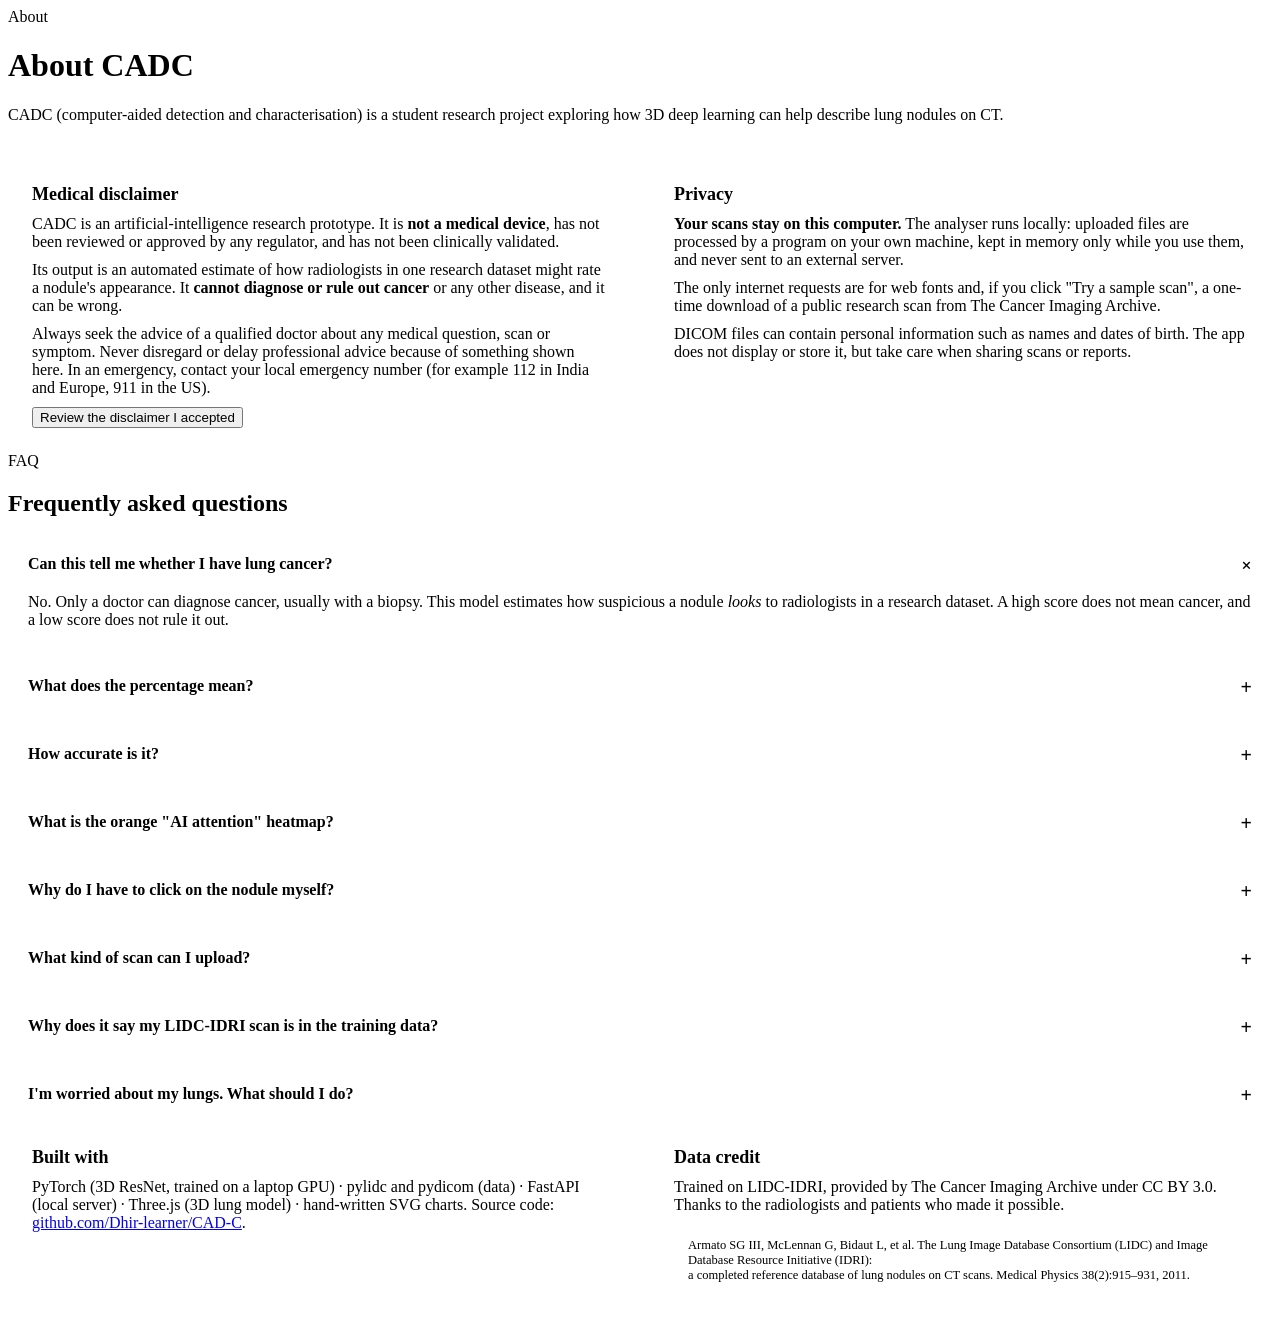
==== app/static/about.html @ 0c0e856c "Redesign web app: five pages, 3D lung model with cancer stages, AI disclaimer, Grad-CAM heatmaps, ch" ====
<!doctype html>
<html lang="en">
<head>
<meta charset="utf-8">
<meta name="viewport" content="width=device-width, initial-scale=1">
<title>About CADC</title>
<meta name="description" content="About the CADC research project: FAQ, privacy, disclaimer and credits.">
<link rel="icon" href="data:image/svg+xml,%3Csvg xmlns='http://www.w3.org/2000/svg' viewBox='0 0 32 32'%3E%3Crect width='32' height='32' rx='8' fill='%234cc2ff'/%3E%3Ccircle cx='16' cy='16' r='6' fill='none' stroke='%23060a12' stroke-width='3'/%3E%3C/svg%3E">
<link rel="preconnect" href="https://fonts.googleapis.com">
<link href="https://fonts.googleapis.com/css2?family=Inter:wght@400;500;600;700;800&family=JetBrains+Mono:wght@500&display=swap" rel="stylesheet">
<link rel="stylesheet" href="/static/css/style.css">
<style>
  .faq { display: grid; gap: 12px; }
  .faq details { border: 1px solid var(--border); border-radius: 14px; background: var(--panel); padding: 0 20px; transition: border-color .2s; }
  .faq details[open] { border-color: var(--border-strong); }
  .faq summary { cursor: pointer; list-style: none; padding: 18px 0; font-weight: 600; display: flex; justify-content: space-between; gap: 16px; }
  .faq summary::-webkit-details-marker { display: none; }
  .faq summary::after { content: "+"; color: var(--accent); font-size: 20px; line-height: 1; transition: transform .2s; }
  .faq details[open] summary::after { transform: rotate(45deg); }
  .faq p { margin: 0 0 18px; color: var(--text-2); }
  .two { display: grid; grid-template-columns: 1fr 1fr; gap: 20px; }
  @media (max-width: 860px) { .two { grid-template-columns: 1fr; } }
  .card.pad { padding: 24px; }
  .card.pad h3 { margin: 0 0 10px; font-size: 18px; }
  .card.pad p { color: var(--text-2); margin: 0 0 10px; }
  code.cite { display: block; padding: 14px; border-radius: 10px; background: var(--panel-2); border: 1px solid var(--border); font-family: var(--mono); font-size: 12.5px; color: var(--text-2); white-space: pre-wrap; }
</style>
</head>
<body data-page="about">
<div id="nav"></div>

<header class="page-hero">
  <div class="container reveal">
    <span class="eyebrow">About</span>
    <h1>About <span class="grad-text">CADC</span></h1>
    <p>CADC (computer-aided detection and characterisation) is a student research project exploring how 3D deep learning can help describe lung nodules on CT.</p>
  </div>
</header>

<section class="block" style="padding-top:20px">
  <div class="container two">
    <div class="card pad reveal" id="disclaimer">
      <h3>Medical disclaimer</h3>
      <p>CADC is an artificial-intelligence research prototype. It is <b>not a medical device</b>, has not been reviewed or approved by any regulator,
        and has not been clinically validated.</p>
      <p>Its output is an automated estimate of how radiologists in one research dataset might rate a nodule's appearance. It <b>cannot diagnose or rule out
        cancer</b> or any other disease, and it can be wrong.</p>
      <p>Always seek the advice of a qualified doctor about any medical question, scan or symptom. Never disregard or delay professional advice because of
        something shown here. In an emergency, contact your local emergency number (for example 112 in India and Europe, 911 in the US).</p>
      <button class="btn sm" data-consent>Review the disclaimer I accepted</button>
    </div>
    <div class="card pad reveal" id="privacy">
      <h3>Privacy</h3>
      <p><b>Your scans stay on this computer.</b> The analyser runs locally: uploaded files are processed by a program on your own machine,
        kept in memory only while you use them, and never sent to an external server.</p>
      <p>The only internet requests are for web fonts and, if you click "Try a sample scan", a one-time download of a public research scan from The Cancer Imaging Archive.</p>
      <p>DICOM files can contain personal information such as names and dates of birth. The app does not display or store it, but take care when sharing scans or reports.</p>
    </div>
  </div>
</section>

<section class="block" id="faq">
  <div class="container">
    <div class="section-head reveal"><span class="eyebrow">FAQ</span><h2>Frequently asked questions</h2></div>
    <div class="faq reveal">
      <details open><summary>Can this tell me whether I have lung cancer?</summary>
        <p>No. Only a doctor can diagnose cancer, usually with a biopsy. This model estimates how suspicious a nodule <i>looks</i> to radiologists in a research dataset.
          A high score does not mean cancer, and a low score does not rule it out.</p></details>
      <details><summary>What does the percentage mean?</summary>
        <p>It is the average of five models' estimates that radiologists would rate the nodule as likely malignant (an average rating of 3.5 or more out of 5).
          It is a model score, not a medical probability for you. Below 30% is shown as low suspicion, 30–70% intermediate, and above 70% high.</p></details>
      <details><summary>How accurate is it?</summary>
        <p>On patients it never saw, it separates nodules that radiologists rated malignant from benign ones with an AUC of about 0.92 and about 87% accuracy.
          The <a href="/model">model page</a> has the full results and limitations. Real-world accuracy on other hospitals' scans is likely to be lower.</p></details>
      <details><summary>What is the orange "AI attention" heatmap?</summary>
        <p>A Grad-CAM map: it highlights the parts of the 3D cube that most pushed the models towards "malignant". It shows where the model looked, not proof of disease,
          and it is sometimes drawn to surrounding structures rather than the nodule itself.</p></details>
      <details><summary>Why do I have to click on the nodule myself?</summary>
        <p>This model classifies nodules; it does not search for them. Finding nodules automatically needs a separate detection model, which is a possible next step for this project.</p></details>
      <details><summary>What kind of scan can I upload?</summary>
        <p>A chest CT scan in DICOM format: a .zip of one series, or all the .dcm files of that series. Thin slices (1–2.5 mm) work best. X-rays, MRI, photos and PDFs will not work.</p></details>
      <details><summary>Why does it say my LIDC-IDRI scan is in the training data?</summary>
        <p>The models learned from the LIDC-IDRI dataset, so scores on those scans are optimistic. Honest performance figures, measured only on unseen patients,
          are on the <a href="/model">model page</a>.</p></details>
      <details><summary>I'm worried about my lungs. What should I do?</summary>
        <p>Please talk to a doctor. The <a href="/learn#doctor">when to see a doctor</a> section lists symptoms that should be checked, and when to seek emergency help.</p></details>
    </div>
  </div>
</section>

<section class="block">
  <div class="container two">
    <div class="card pad reveal">
      <h3>Built with</h3>
      <p>PyTorch (3D ResNet, trained on a laptop GPU) · pylidc and pydicom (data) · FastAPI (local server) · Three.js (3D lung model) · hand-written SVG charts.
        Source code: <a href="https://github.com/Dhir-learner/CAD-C">github.com/Dhir-learner/CAD-C</a>.</p>
    </div>
    <div class="card pad reveal">
      <h3>Data credit</h3>
      <p>Trained on LIDC-IDRI, provided by The Cancer Imaging Archive under CC BY 3.0. Thanks to the radiologists and patients who made it possible.</p>
      <code class="cite">Armato SG III, McLennan G, Bidaut L, et al. The Lung Image Database Consortium (LIDC) and Image Database Resource Initiative (IDRI):
a completed reference database of lung nodules on CT scans. Medical Physics 38(2):915–931, 2011.</code>
    </div>
  </div>
</section>

<div id="footer"></div>
<script src="/static/js/common.js"></script>
</body>
</html>
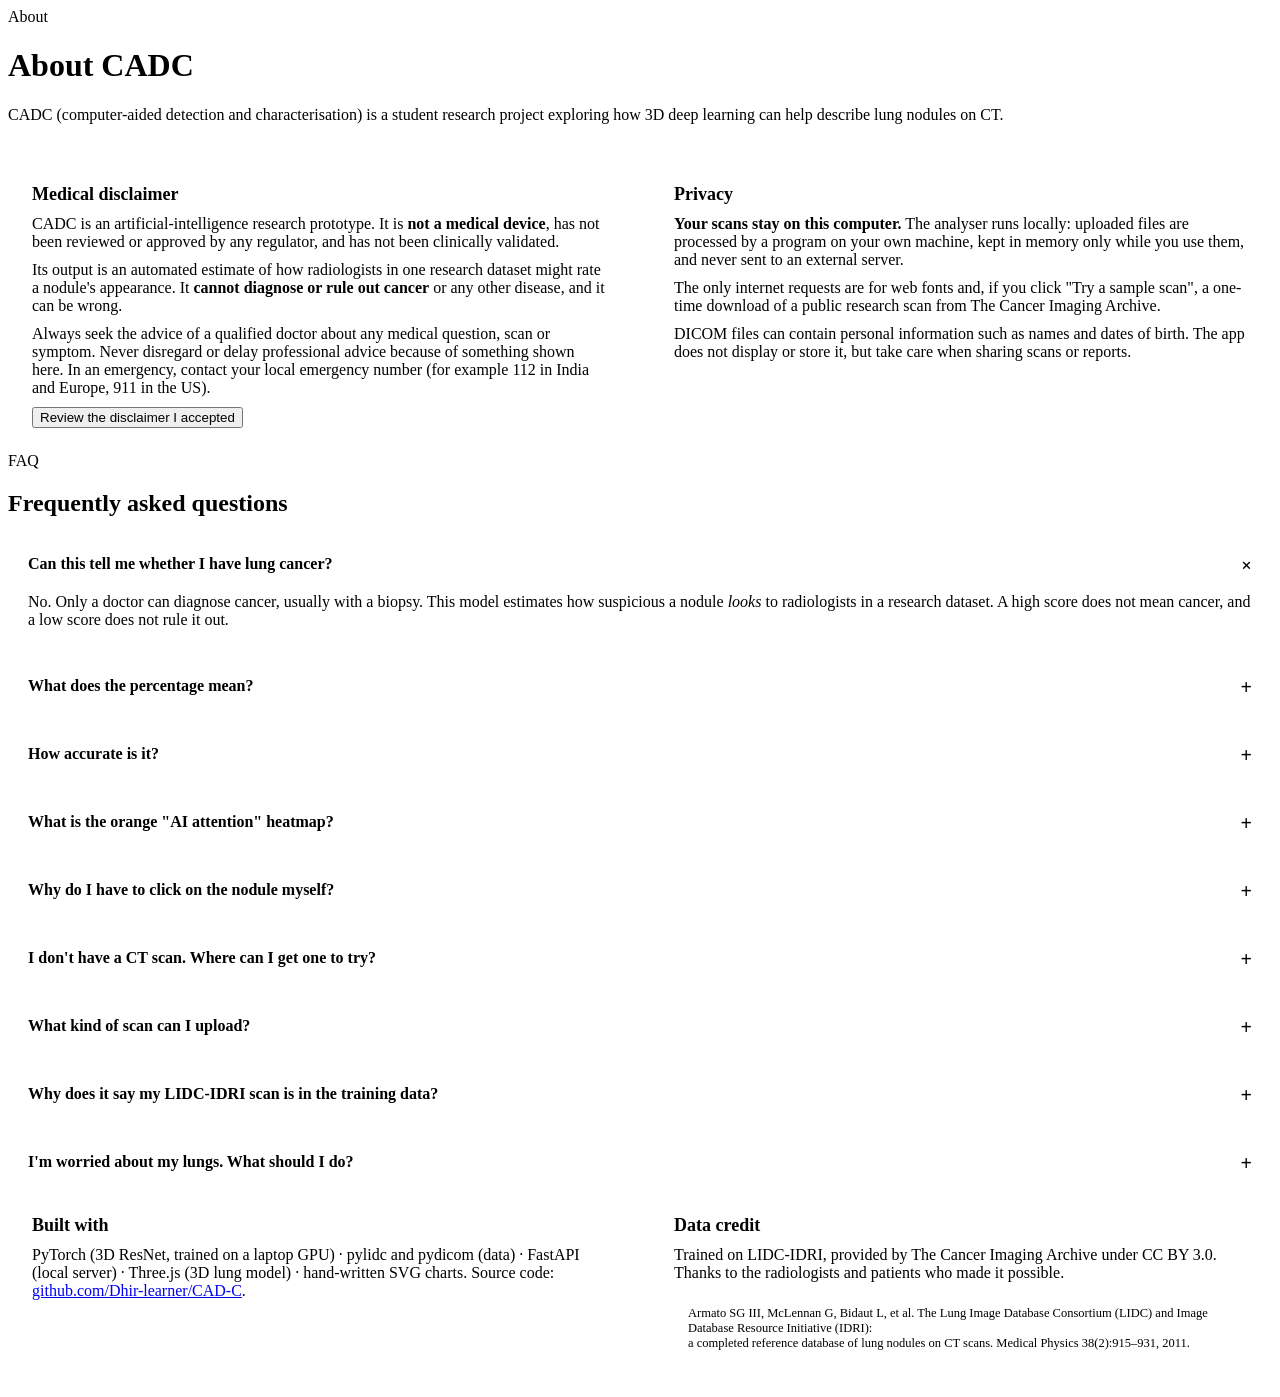
==== commit 407e1329: "Document get_samples in the README and the app's FAQ" ====
--- a/app/static/about.html
+++ b/app/static/about.html
@@ -77,6 +77,11 @@
           and it is sometimes drawn to surrounding structures rather than the nodule itself.</p></details>
       <details><summary>Why do I have to click on the nodule myself?</summary>
         <p>This model classifies nodules; it does not search for them. Finding nodules automatically needs a separate detection model, which is a possible next step for this project.</p></details>
+      <details><summary>I don't have a CT scan. Where can I get one to try?</summary>
+        <p>Click <b>Try a sample scan</b> on the Analyse page for a quick demo (that scan was in the training data). For scans the model has
+          <b>never seen</b>, run <span class="mono">python -m cadc.get_samples</span> in the project folder. It downloads three free public scans
+          from The Cancer Imaging Archive (one confirmed lung cancer, one confirmed benign, one adenocarcinoma) as .zip files in
+          <span class="mono">data\samples</span>, ready to upload.</p></details>
       <details><summary>What kind of scan can I upload?</summary>
         <p>A chest CT scan in DICOM format: a .zip of one series, or all the .dcm files of that series. Thin slices (1–2.5 mm) work best. X-rays, MRI, photos and PDFs will not work.</p></details>
       <details><summary>Why does it say my LIDC-IDRI scan is in the training data?</summary>
@@ -106,5 +111,6 @@
 
 <div id="footer"></div>
 <script src="/static/js/common.js"></script>
+<script src="/static/js/chat.js"></script>
 </body>
 </html>
